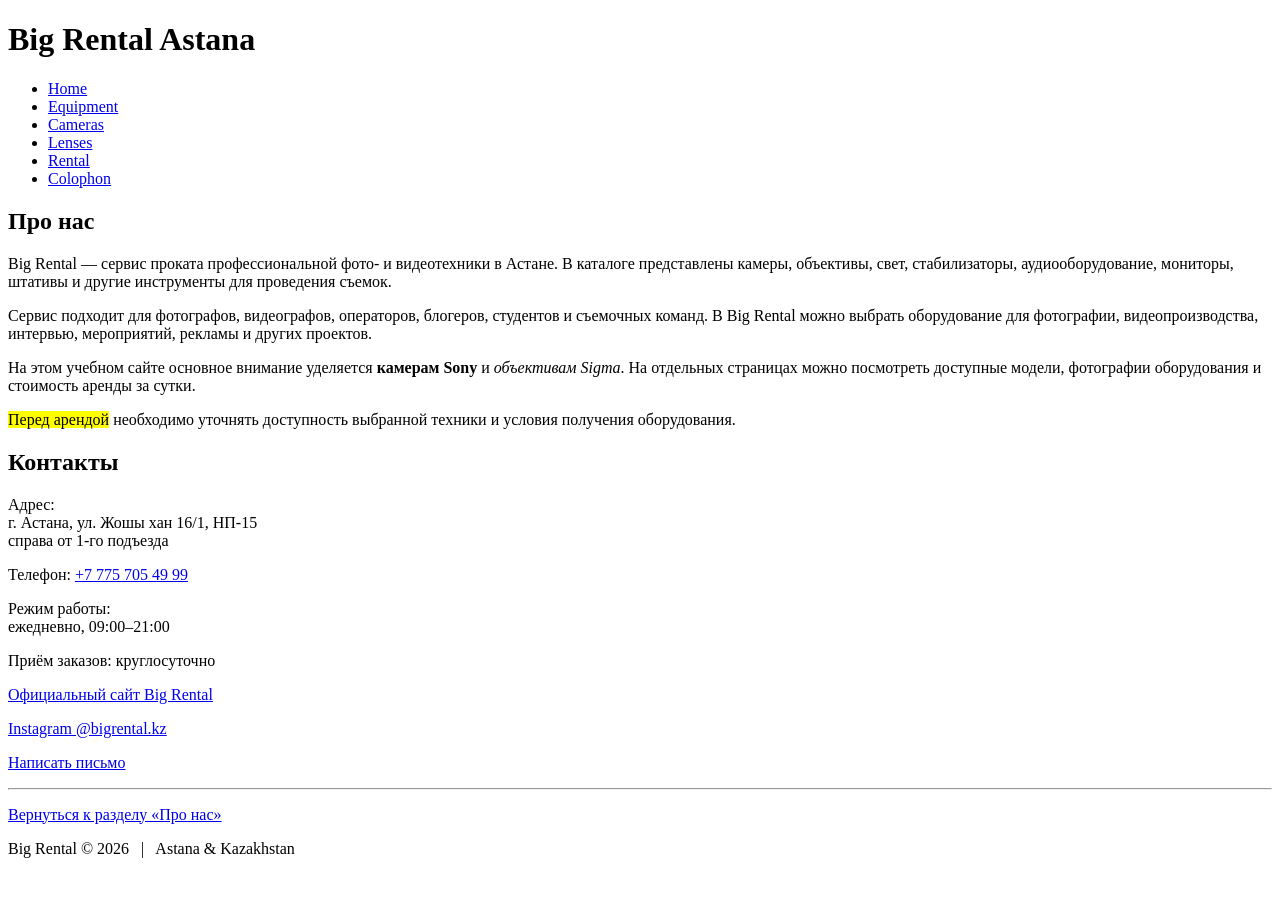
==== index.html @ 4da2bde3 "Initial website structure" ====
<!DOCTYPE html>
<html lang="ru">

<head>
    <meta charset="UTF-8">
    <meta name="viewport" content="width=device-width, initial-scale=1.0">

    <meta name="description"
          content="Big Rental Astana — аренда профессиональной фото- и видеотехники в Астане">

    <meta name="author" content="Arnur Sadyrov SE-2532">

    <title>Big Rental Astana</title>
</head>

<body>

    <!-- Author: Arnur Sadyrov SE-2532 -->

    <header>
        <h1>Big Rental Astana</h1>
    </header>

    <nav>
        <ul>
            <li><a href="index.html">Home</a></li>
            <li><a href="equipment.html">Equipment</a></li>
            <li><a href="cameras.html">Cameras</a></li>
            <li><a href="lenses.html">Lenses</a></li>
            <li><a href="rental.html">Rental</a></li>
            <li><a href="colophon.html">Colophon</a></li>
        </ul>
    </nav>

    <main>

        <section id="about">

            <!-- Section is used because this content describes one specific topic: the rental company. -->

            <h2>Про нас</h2>

            <p>
                Big Rental — сервис проката профессиональной фото- и видеотехники
                в Астане. В каталоге представлены камеры, объективы, свет,
                стабилизаторы, аудиооборудование, мониторы, штативы и другие
                инструменты для проведения съемок.
            </p>

            <p>
                Сервис подходит для фотографов, видеографов, операторов,
                блогеров, студентов и съемочных команд. В Big Rental можно
                выбрать оборудование для фотографии, видеопроизводства,
                интервью, мероприятий, рекламы и других проектов.
            </p>

            <p>
                На этом учебном сайте основное внимание уделяется
                <strong>камерам Sony</strong> и <em>объективам Sigma</em>.
                На отдельных страницах можно посмотреть доступные модели,
                фотографии оборудования и стоимость аренды за сутки.
            </p>

            <p>
                <mark>Перед арендой</mark> необходимо уточнять доступность
                выбранной техники и условия получения оборудования.
            </p>

        </section>


        <aside>

            <!-- Aside is used because contact information supports the main content but is not part of the company description. -->

            <h2>Контакты</h2>

            <p>
                Адрес:<br>
                г. Астана, ул. Жошы хан 16/1, НП-15<br>
                справа от 1-го подъезда
            </p>

            <p>
                Телефон:
                <a href="tel:+77757054999">
                    +7 775 705 49 99
                </a>
            </p>

            <p>
                Режим работы:<br>
                ежедневно, 09:00–21:00
            </p>

            <p>
                Приём заказов: круглосуточно
            </p>

            <p>
                <a href="https://bigrental.kz/"
                   target="_blank"
                   rel="noopener noreferrer">
                    Официальный сайт Big Rental
                </a>
            </p>

            <p>
                <a href="https://www.instagram.com/bigrental.kz/"
                   target="_blank"
                   rel="noopener noreferrer">
                    Instagram @bigrental.kz
                </a>
            </p>

            <p>
                <a href="mailto:?subject=Вопрос%20по%20Big%20Rental%20Astana">
                    Написать письмо
                </a>
            </p>

        </aside>

        <hr>

        <p>
            <a href="#about">Вернуться к разделу «Про нас»</a>
        </p>

    </main>

    <footer>

        <p>
            Big Rental &copy; 2026
            &nbsp; | &nbsp;
            Astana &amp; Kazakhstan
        </p>

    </footer>

</body>

</html>
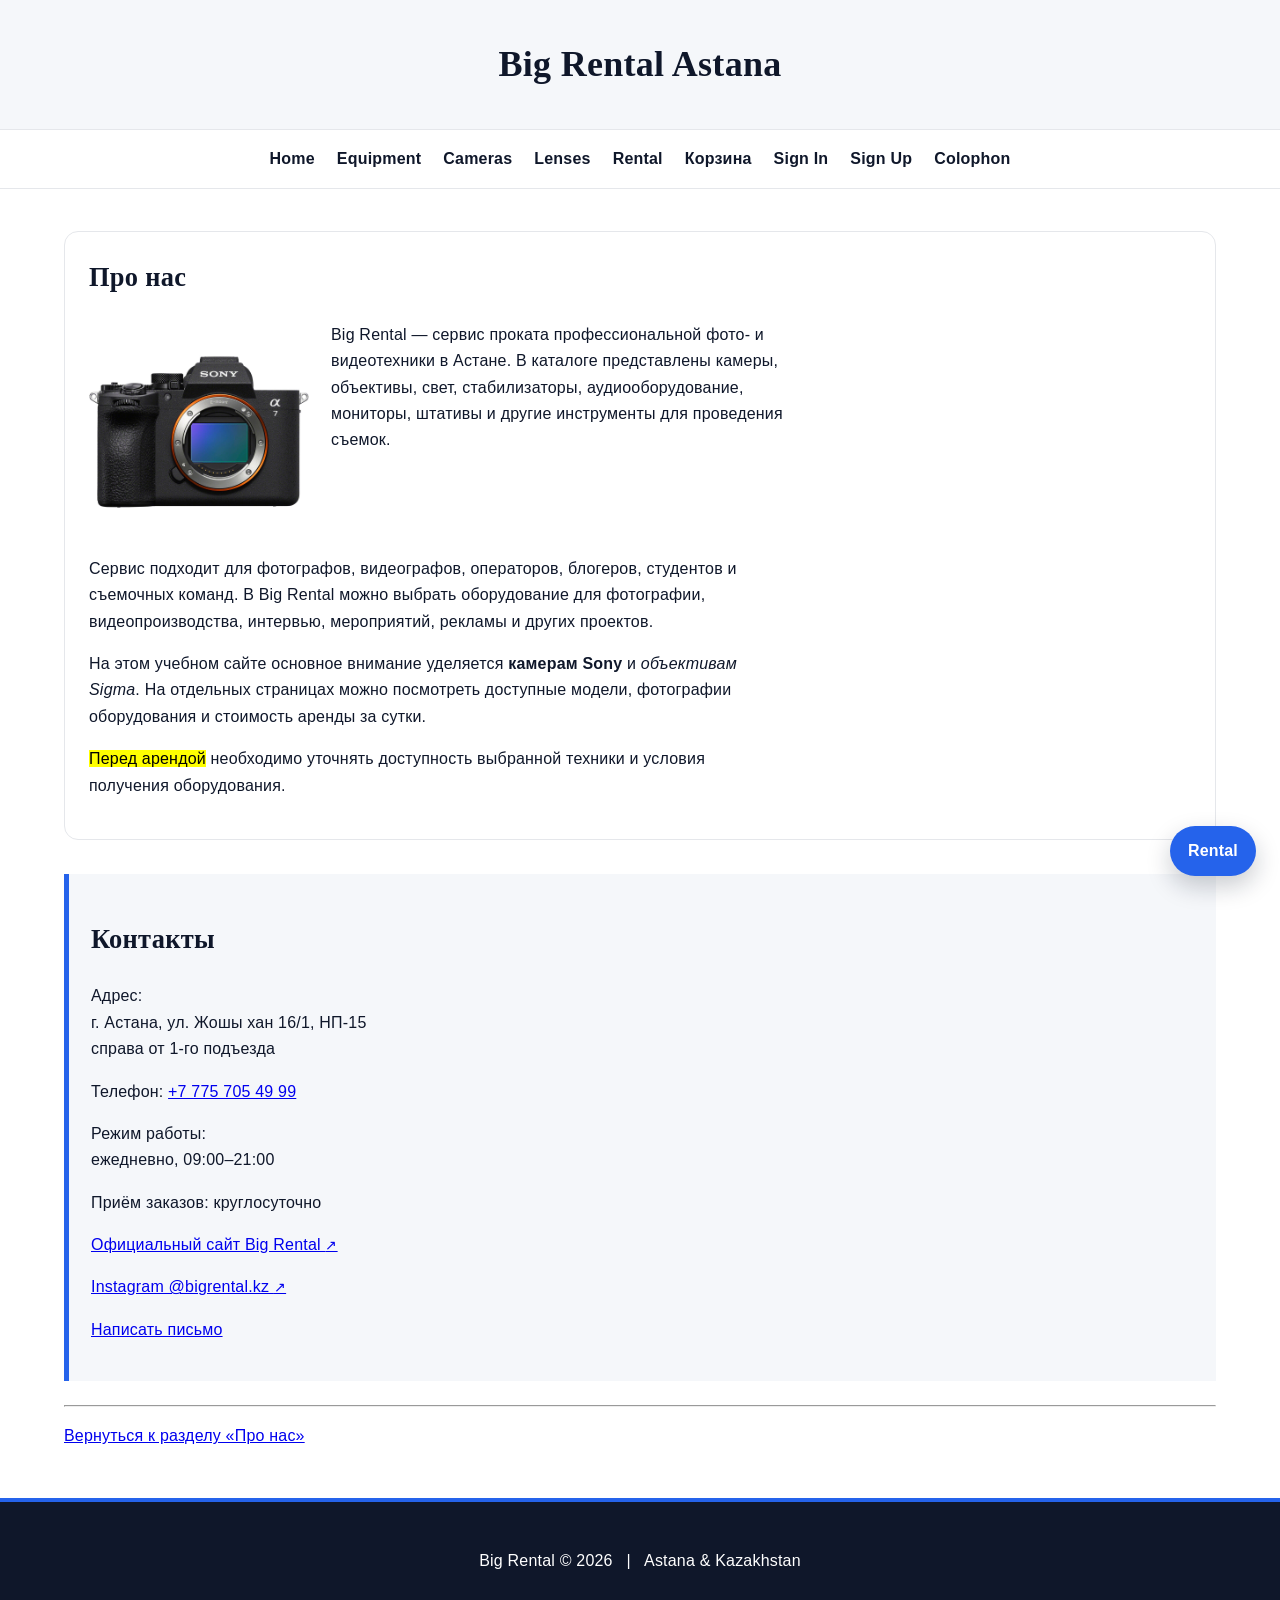
==== commit fbe70076: "Complete Assignment 2 CSS and new pages" ====
--- a/index.html
+++ b/index.html
@@ -11,43 +11,62 @@
     <meta name="author" content="Arnur Sadyrov SE-2532">
 
     <title>Big Rental Astana</title>
+
+    <link rel="stylesheet" href="css/base.css">
+    <link rel="stylesheet" href="css/arnur.css">
+
+    <!-- Internal style exists only to demonstrate the cascade; the inline style below overrides this rule. -->
+    <style>
+        .cascade-demo {
+            color: #64748b;
+        }
+    </style>
 </head>
 
 <body>
 
     <!-- Author: Arnur Sadyrov SE-2532 -->
 
-    <header>
+    <header class="page-header">
         <h1>Big Rental Astana</h1>
     </header>
 
-    <nav>
+    <nav class="site-nav">
         <ul>
             <li><a href="index.html">Home</a></li>
             <li><a href="equipment.html">Equipment</a></li>
             <li><a href="cameras.html">Cameras</a></li>
             <li><a href="lenses.html">Lenses</a></li>
             <li><a href="rental.html">Rental</a></li>
+            <li><a href="cart.html">Корзина</a></li>
+            <li><a href="login.html">Sign In</a></li>
+            <li><a href="signup.html">Sign Up</a></li>
             <li><a href="colophon.html">Colophon</a></li>
         </ul>
     </nav>
 
-    <main>
+    <main class="page-main">
 
-        <section id="about">
+        <!-- The id "about" is correct here because this is the one unique about section on this page. -->
+        <section class="content-section about-section" id="about">
 
             <!-- Section is used because this content describes one specific topic: the rental company. -->
 
             <h2>Про нас</h2>
 
-            <p>
+            <p class="about-text">
+                <img class="about-float"
+                     src="images/a7v.jpg"
+                     alt="Sony A7 V camera from the Big Rental catalog"
+                     width="250">
+
                 Big Rental — сервис проката профессиональной фото- и видеотехники
                 в Астане. В каталоге представлены камеры, объективы, свет,
                 стабилизаторы, аудиооборудование, мониторы, штативы и другие
                 инструменты для проведения съемок.
             </p>
 
-            <p>
+            <p class="clear-after-float">
                 Сервис подходит для фотографов, видеографов, операторов,
                 блогеров, студентов и съемочных команд. В Big Rental можно
                 выбрать оборудование для фотографии, видеопроизводства,
@@ -69,7 +88,7 @@
         </section>
 
 
-        <aside>
+        <aside class="contact-card">
 
             <!-- Aside is used because contact information supports the main content but is not part of the company description. -->
 
@@ -124,14 +143,21 @@
         <hr>
 
         <p>
-            <a href="#about">Вернуться к разделу «Про нас»</a>
+            <a href="#about">
+                Вернуться к разделу «Про нас»
+            </a>
         </p>
 
     </main>
 
-    <footer>
+    <a class="fixed-rental-link" href="rental.html">
+        Rental
+    </a>
 
-        <p>
+    <footer class="site-footer">
+
+        <!-- This single inline style demonstrates that inline CSS overrides the internal .cascade-demo color. -->
+        <p class="cascade-demo" style="color: #ffffff;">
             Big Rental &copy; 2026
             &nbsp; | &nbsp;
             Astana &amp; Kazakhstan
--- a/css/base.css
+++ b/css/base.css
@@ -0,0 +1,187 @@
+/*
+Big Rental Astana palette:
+#0f172a - deep navy for strong text and footer, matching a professional camera-rental feel
+#ffffff - clean neutral background that keeps product content easy to read
+#e5e7eb - light gray for borders and quiet surfaces
+#2563eb - brand-like blue accent for links and actions
+#64748b - muted slate for secondary information
+*/
+
+* {
+    box-sizing: border-box;
+}
+
+body {
+    margin: 0;
+    background-color: #ffffff;
+    color: #0f172a;
+    font-family: Arial, Helvetica, sans-serif;
+    font-size: 16px;
+    font-weight: 400;
+    line-height: 1.65;
+    letter-spacing: 0.2px;
+}
+
+/* Grouping selector: gives all heading levels one deliberate display font. */
+h1,
+h2,
+h3 {
+    font-family: Georgia, "Times New Roman", serif;
+    letter-spacing: 0.3px;
+}
+
+h1 {
+    font-size: 2.25rem;
+    font-weight: 700;
+}
+
+h2 {
+    font-size: 1.65rem;
+    font-weight: 700;
+}
+
+h3 {
+    font-size: 1.15rem;
+    font-weight: 700;
+}
+
+/* Centering technique 1:
+   Flexbox is suitable because the header has one main item. */
+.page-header {
+    min-height: 130px;
+    padding: 28px;
+    display: flex;
+    justify-content: center;
+    align-items: center;
+    text-align: center;
+    background-color: rgb(245, 247, 250);
+    border-bottom: 1px solid #e5e7eb;
+}
+
+.page-header h1 {
+    margin: 0;
+}
+
+/* Child selector:
+   matches only the ul that is a direct child of nav. */
+.site-nav > ul {
+    margin: 0;
+    padding: 16px 24px;
+    list-style: none;
+
+    display: flex;
+    flex-direction: row;
+    flex-wrap: wrap;
+    justify-content: center;
+    align-items: center;
+    gap: 22px;
+
+    border-bottom: 1px solid #e5e7eb;
+}
+
+.site-nav a {
+    color: #2563eb;
+    text-decoration: none;
+    font-weight: 700;
+}
+
+.site-nav a:hover {
+    text-decoration: underline;
+}
+
+.site-nav a:focus {
+    outline: 2px solid #2563eb;
+    outline-offset: 4px;
+}
+
+/* :first-child matches the first navigation item only. */
+.site-nav li:first-child a {
+    text-decoration-thickness: 2px;
+}
+
+/* Centering technique 2:
+   margin auto centers the fixed-width main content block. */
+.page-main {
+    width: 90%;
+    max-width: 1180px;
+    margin: 42px auto;
+}
+
+/* Descendant selector:
+   matches paragraphs anywhere inside main. */
+main p {
+    max-width: 78ch;
+}
+
+/*
+Margin-collapse note:
+Without padding/border on .content-section, the first heading's top margin can
+collapse with its parent. The section padding creates a clear spacing boundary.
+*/
+.content-section {
+    margin: 0 0 34px;
+    padding: 24px;
+    border: 1px solid #e5e7eb;
+    border-radius: 14px;
+    background-color: #ffffff;
+}
+
+.content-section > h2 {
+    margin-top: 0;
+}
+
+/* Adjacent sibling selector:
+   matches the first paragraph immediately after an h2. */
+h2 + p {
+    margin-top: 8px;
+}
+
+/* Attribute selector:
+   matches external links that open in a new tab. */
+a[target="_blank"]::after {
+    content: " ↗";
+    font-size: 0.85em;
+}
+
+.site-footer {
+    /*
+    position: static keeps the footer in normal document flow
+    after the page content.
+    */
+    position: static;
+
+    margin-top: 48px;
+    padding: 30px 24px;
+    text-align: center;
+
+    background-color: #0f172a;
+    color: white;
+
+    border-top: 4px solid #2563eb;
+}
+
+.site-footer a {
+    color: white;
+}
+
+.fixed-rental-link {
+    position: fixed;
+    right: 24px;
+    bottom: 24px;
+    z-index: 20;
+
+    padding: 12px 18px;
+    border-radius: 999px;
+
+    background-color: #2563eb;
+    color: white;
+
+    text-decoration: none;
+    font-weight: 700;
+
+    box-shadow: 0 10px 24px rgba(15, 23, 42, 0.22);
+}
+
+.fixed-rental-link:hover {
+    text-decoration: underline;
+}
--- a/css/arnur.css
+++ b/css/arnur.css
@@ -0,0 +1,249 @@
+/*
+Arnur Sadyrov — personal stylesheet for Assignment 2.
+base.css loads first; this file loads second, so equally specific rules here
+can override base.css through normal cascade/load order.
+*/
+
+/* Cascade/load-order demonstration: this overrides the base navigation link color. */
+.site-nav a {
+    color: #0f172a;
+}
+
+/* Less-obvious selector: the > means only direct child articles of these grids. */
+.product-grid > article {
+    min-width: 0;
+}
+
+/*
+Grid is better than Flexbox here because the catalog needs aligned rows AND columns.
+repeat(), minmax(), fr units and gap make the card layout consistent.
+*/
+.product-grid {
+    display: grid;
+    grid-template-columns: repeat(3, minmax(220px, 1fr));
+    gap: 22px;
+}
+
+/* The first featured product intentionally spans two columns. */
+.product-grid .featured-card {
+    grid-column: span 2;
+}
+
+.product-card {
+    position: relative;
+    padding: 20px;
+    border: 1px solid #e5e7eb;
+    border-radius: 14px;
+    background-color: #ffffff;
+    box-shadow: 0 8px 20px rgba(15, 23, 42, 0.07);
+}
+
+/* position: relative makes the card the containing block for the absolute badge. */
+
+.product-card figure {
+    margin: 0 0 14px;
+
+    /* Centering technique 3:
+       Grid is used because it easily centers the image and caption. */
+    display: grid;
+    place-items: center;
+    gap: 8px;
+}
+
+.product-card img {
+    display: block;
+    max-width: 100%;
+    height: auto;
+    border-radius: 10px;
+}
+
+.product-card figcaption {
+    color: #64748b;
+    font-size: 0.9rem;
+}
+
+/* Absolute positioning places the badge inside the relative product card. */
+.card-badge {
+    position: absolute;
+    top: 14px;
+    right: 14px;
+    padding: 5px 9px;
+    border-radius: 999px;
+    background-color: #2563eb;
+    color: white;
+    font-size: 0.75rem;
+    font-weight: 700;
+}
+
+/*
+Specificity experiment rule 1.
+Specificity = 0-2-0 (.product-card + .featured-card).
+This rule loses to the ID-based rule below.
+*/
+.product-card.featured-card {
+    border-color: #2563eb;
+}
+
+/*
+Specificity experiment rule 2.
+Specificity = 1-1-0 (#camera-list + .featured-card).
+This wins without !important because an ID is more specific than two classes.
+*/
+#camera-list .featured-card {
+    border-color: #0f172a;
+}
+
+/* Camera and lens price tables share one reusable class. */
+.price-table,
+.cart-table {
+    width: 100%;
+    border-collapse: collapse;
+    margin-top: 18px;
+}
+
+.price-table th,
+.price-table td,
+.cart-table th,
+.cart-table td {
+    padding: 12px 14px;
+    border: 1px solid #e5e7eb;
+    text-align: left;
+}
+
+.price-table thead,
+.cart-table thead {
+    background-color: rgb(245, 247, 250);
+}
+
+.price-table tbody tr:nth-child(2n),
+.cart-table tbody tr:nth-child(2n) {
+    background-color: rgba(229, 231, 235, 0.35);
+}
+
+/* Flexbox block #2:
+   equipment categories can wrap and each item can grow or shrink. */
+.equipment-categories {
+    padding: 0;
+    list-style: none;
+    display: flex;
+    flex-direction: row;
+    flex-wrap: wrap;
+    gap: 20px;
+}
+
+.equipment-categories > li {
+    flex: 1 1 280px;
+    padding: 18px;
+    border: 1px solid #e5e7eb;
+    border-radius: 12px;
+}
+
+/* Float demonstration:
+   the image sits inside the opening paragraph. */
+.about-float {
+    float: left;
+    width: 220px;
+    margin: 0 22px 14px 0;
+    border-radius: 12px;
+}
+
+/*
+Without clear, this paragraph could continue wrapping beside the floated image.
+clear moves it below the float.
+*/
+.clear-after-float {
+    clear: both;
+}
+
+.contact-card {
+    margin: 24px 0;
+    padding: 22px;
+    border-left: 5px solid #2563eb;
+    background-color: rgb(245, 247, 250);
+}
+
+/* Form styling shared by rental, login and signup. */
+.rental-form,
+.auth-form {
+    max-width: 760px;
+}
+
+.form-grid,
+.auth-fieldset {
+    padding: 24px;
+    border: 1px solid #e5e7eb;
+    border-radius: 12px;
+}
+
+/* Attribute selector:
+   matches only inputs whose type is email. */
+input[type="email"] {
+    border-left: 4px solid #2563eb;
+}
+
+input,
+select,
+textarea,
+button {
+    font: inherit;
+}
+
+input,
+select,
+textarea {
+    max-width: 100%;
+    padding: 10px 12px;
+    border: 1px solid #64748b;
+    border-radius: 8px;
+    background-color: #ffffff;
+}
+
+input:focus,
+select:focus,
+textarea:focus {
+    outline: 2px solid #2563eb;
+    outline-offset: 2px;
+}
+
+button {
+    padding: 10px 16px;
+    border: 1px solid #0f172a;
+    border-radius: 8px;
+    background-color: #0f172a;
+    color: white;
+    cursor: pointer;
+}
+
+button:hover {
+    background-color: #2563eb;
+}
+
+.action-row {
+    display: flex;
+    flex-wrap: wrap;
+    gap: 10px;
+    align-items: center;
+}
+
+.auth-section,
+.cart-section {
+    max-width: 780px;
+    margin: 0 auto;
+}
+
+.cart-note {
+    color: #64748b;
+}
+
+.cart-total {
+    text-align: right;
+    font-size: 1.15rem;
+}
+
+/* Pseudo-element:
+   adds a visual label without adding extra HTML text. */
+.cart-total::before {
+    content: "Total: ";
+    color: #64748b;
+    font-weight: 400;
+}
